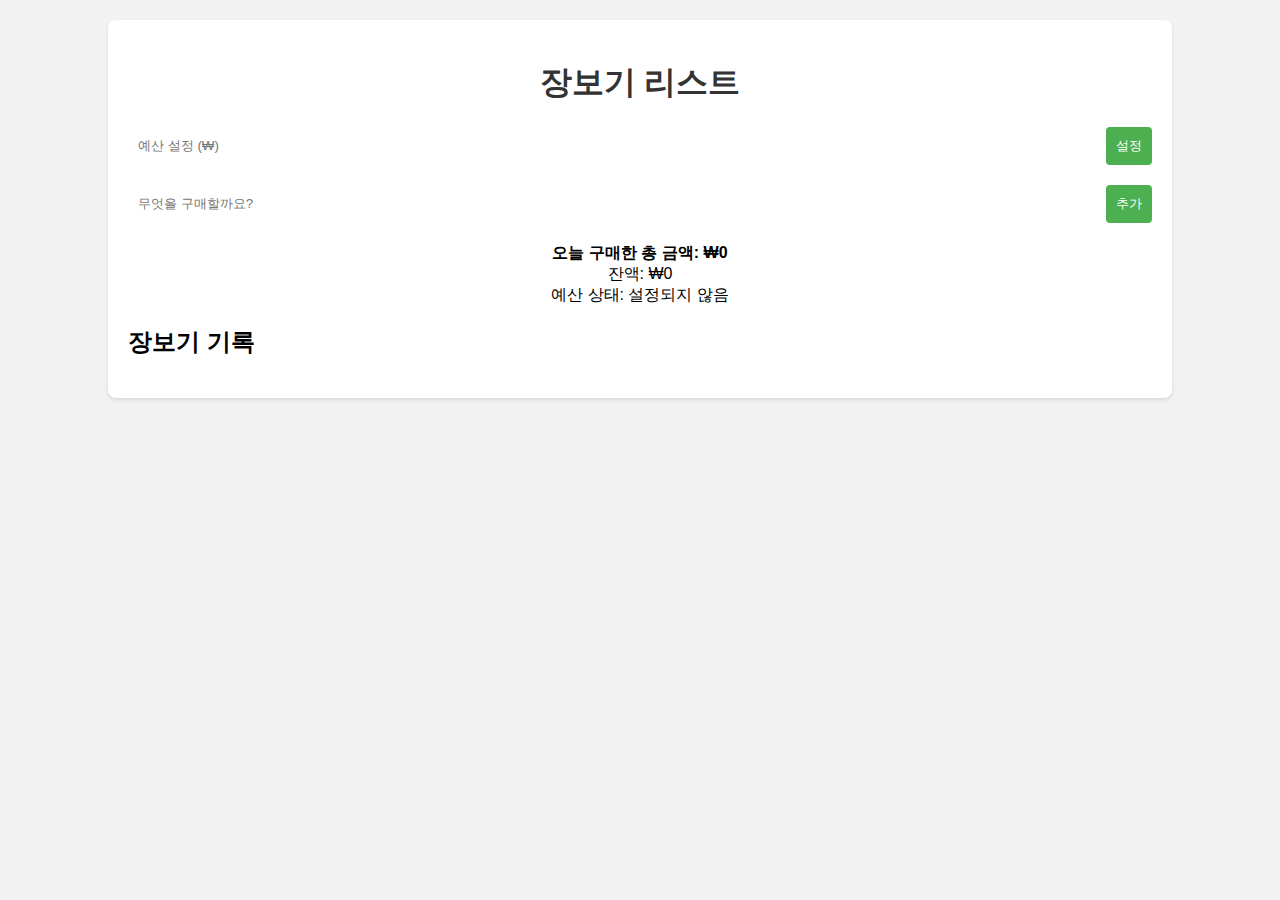
==== index.html @ 612bab39 "Add files via upload" ====
<!DOCTYPE html>
<html lang="ko">
<head>
    <meta charset="UTF-8">
    <meta name="viewport" content="width=device-width, initial-scale=1.0">
    <title>장보기 리스트</title>
    <link rel="stylesheet" href="styles.css">
</head>
<body>
    <div class="container">
        <h1>장보기 리스트</h1>
        <div id="budgetSection">
            <input type="text" id="budgetInput" placeholder="예산 설정 (₩)" oninput="formatCurrency(this)">
            <button onclick="setBudget()">설정</button>
        </div>
        <div id="addItemSection">
            <input type="text" id="itemNameInput" placeholder="무엇을 구매할까요?">
            <button onclick="addItem()">추가</button>
        </div>
        <ul id="itemList"></ul>
        <div id="totalAmountContainer">
            <div id="totalAmount">오늘 구매한 총 금액: ₩0</div>
            <div id="remainingBudget">잔액: ₩0</div>
            <div id="budgetStatus">예산 상태: 설정되지 않음</div>
            <div id="date"></div>
        </div>
        <div id="historySection">
            <h2>장보기 기록</h2>
            <ul id="historyList"></ul>
        </div>
    </div>
    <script src="script.js"></script>
</body>
</html>
---- styles.css ----
#budgetSection {
    display: flex;
    margin-bottom: 20px;
}

#budgetInput,
button {
    padding: 10px;
    border: none;
    border-radius: 4px;
}

#budgetInput {
    flex: 1;
    margin-right: 10px;
}

button {
    background-color: #4caf50;
    color: #fff;
    cursor: pointer;
}

/* 기존 CSS 코드 */

body {
    font-family: Arial, sans-serif;
    background-color: #f2f2f2;
    margin: 0;
    padding: 0;
}

.container {
    max-width: 80%;
    margin: 20px auto; /* 페이지의 수직 중앙 정렬 */
    background-color: #fff;
    padding: 20px;
    border-radius: 8px;
    box-shadow: 0 2px 4px rgba(0, 0, 0, 0.1);
}

h1 {
    text-align: center;
    color: #333;
}

#addItemSection {
    display: flex;
    margin-bottom: 20px;
}

input[type="text"],
button {
    padding: 10px;
    border: none;
    border-radius: 4px;
}

input[type="text"] {
    flex: 1;
    margin-right: 10px;
}

button {
    background-color: #4caf50;
    color: #fff;
    cursor: pointer;
}

ul {
    list-style-type: none;
    padding: 0;
}

li {
    margin-bottom: 10px;
    padding: 10px;
    background-color: #f9f9f9;
    border-radius: 4px;
    display: flex;
    justify-content: space-between;
}

.deleteButton {
    background-color: #f44336;
    color: #fff;
    border: none;
    border-radius: 4px;
    padding: 5px 10px;
    cursor: pointer;
}

#totalAmountContainer {
    display: flex;
    flex-direction: column; /* 결과를 수직으로 배열 */
    align-items: center; /* 결과를 수평으로 중앙으로 정렬 */
}

#totalAmount {
    font-weight: bold;
}

#date {
    font-style: italic;
}
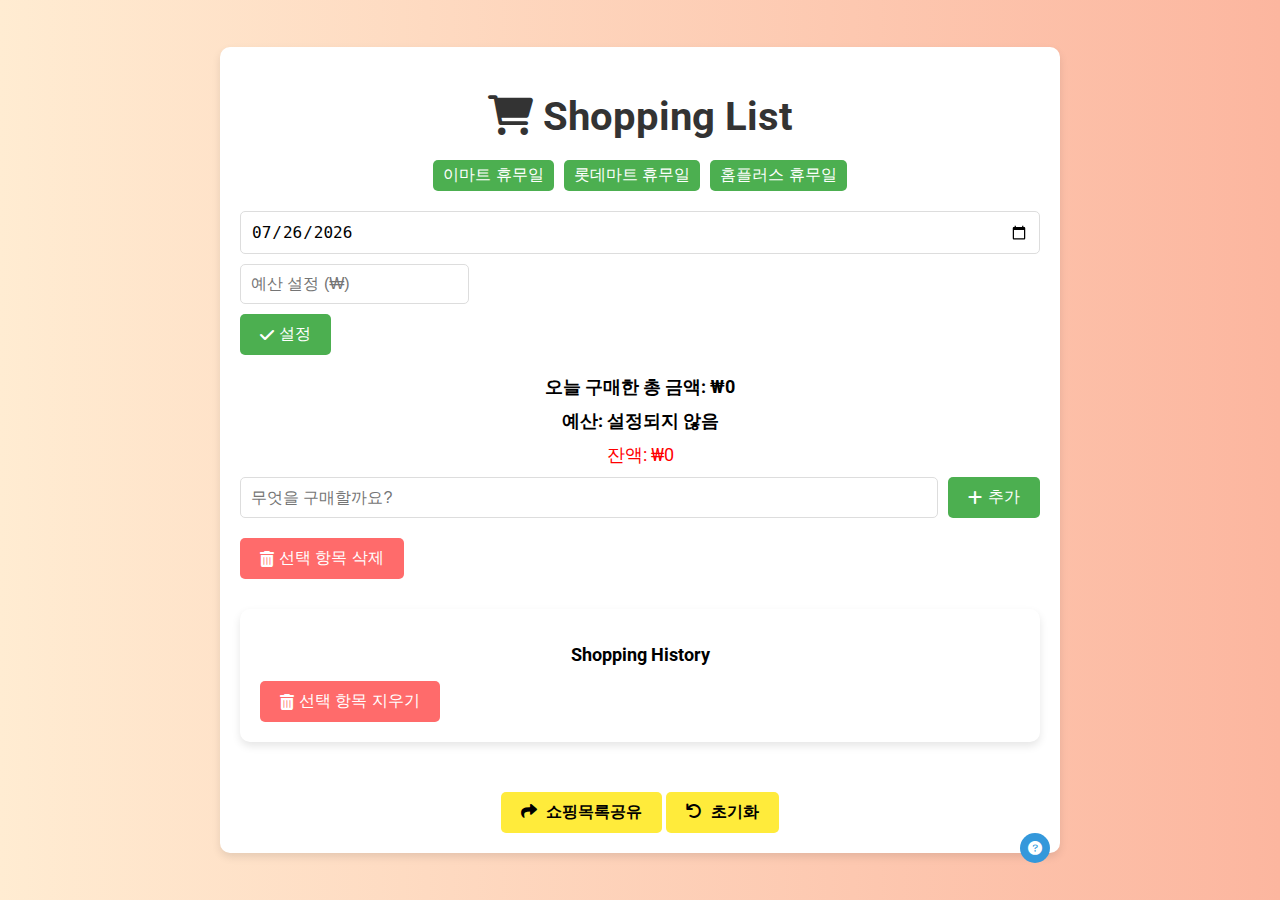
==== commit cc131170: "Add files via upload" ====
--- a/index.html
+++ b/index.html
@@ -3,30 +3,60 @@
 <head>
     <meta charset="UTF-8">
     <meta name="viewport" content="width=device-width, initial-scale=1.0">
-    <title>장보기 리스트</title>
+    <title>Shopping List</title>
     <link rel="stylesheet" href="styles.css">
+    <link rel="stylesheet" href="https://cdnjs.cloudflare.com/ajax/libs/font-awesome/6.0.0-beta3/css/all.min.css">
+    <link rel="stylesheet" href="https://fonts.googleapis.com/css2?family=Roboto:wght@400;700&display=swap">
 </head>
 <body>
     <div class="container">
-        <h1>장보기 리스트</h1>
+        <h1><i class="fas fa-shopping-cart"></i> Shopping List</h1>
+        
+        <!-- 마트 휴무일 정보 -->
+        <div id="holidaySection">
+            <button onclick="window.open('https://search.naver.com/search.naver?query=E%EB%A7%88%ED%8A%B8+%ED%9C%B4%EB%AC%B4%EC%9D%BC', '_blank')">이마트 휴무일</button>
+            <button onclick="window.open('https://search.naver.com/search.naver?query=%EB%A1%AF%EB%8D%B0%EB%A7%88%ED%8A%B8+%ED%9C%B4%EB%AC%B4%EC%9D%BC', '_blank')">롯데마트 휴무일</button>
+            <button onclick="window.open('https://search.naver.com/search.naver?query=%ED%99%88%ED%94%8C%EB%9F%AC%EC%8A%A4+%ED%9C%B4%EB%AC%B4%EC%9D%BC', '_blank')">홈플러스 휴무일</button>
+        </div>
+
+        <button class="helpButton" onclick="location.href='help.html'"><i class="fas fa-question-circle"></i></button>
         <div id="budgetSection">
-            <input type="text" id="budgetInput" placeholder="예산 설정 (₩)" oninput="formatCurrency(this)">
-            <button onclick="setBudget()">설정</button>
+            <input type="date" id="budgetDateInput" value="">
+            <div class="dropdown">
+                <input type="text" id="budgetInput" placeholder="예산 설정 (₩)" onfocus="showDropdown()" onblur="hideDropdown()" oninput="formatCurrency(this)">
+                <div id="dropdownMenu" class="dropdown-content">
+                    <div onclick="setPresetBudget(30000)">₩30,000</div>
+                    <div onclick="setPresetBudget(50000)">₩50,000</div>
+                    <div onclick="setPresetBudget(100000)">₩100,000</div>
+                    <div onclick="setPresetBudget(150000)">₩150,000</div>
+                    <div onclick="setPresetBudget(200000)">₩200,000</div>
+                </div>
+            </div>
+            <button onclick="setBudget()"><i class="fas fa-check"></i> 설정</button>
+        </div>
+        <div id="totalAmountContainer">
+            <div id="totalAmount">오늘 구매한 총 금액: ₩0</div>
+            <div id="budgetStatus">예산: 설정되지 않음</div>
+            <div id="balanceStatus" style="color: red;">잔액: ₩0</div>
         </div>
         <div id="addItemSection">
             <input type="text" id="itemNameInput" placeholder="무엇을 구매할까요?">
-            <button onclick="addItem()">추가</button>
+            <button onclick="addItem()"><i class="fas fa-plus"></i> 추가</button>
         </div>
         <ul id="itemList"></ul>
-        <div id="totalAmountContainer">
-            <div id="totalAmount">오늘 구매한 총 금액: ₩0</div>
-            <div id="remainingBudget">잔액: ₩0</div>
-            <div id="budgetStatus">예산 상태: 설정되지 않음</div>
-            <div id="date"></div>
+        <button id="removeSelectedButton" onclick="removeSelectedItemsFromList()"><i class="fas fa-trash-alt"></i> 선택 항목 삭제</button>
+
+        <!-- Shopping History Box -->
+        <div id="historyContainer">
+            <h2>Shopping History</h2>
+            <ul id="historyList"></ul>
+            <button id="clearHistoryButton" onclick="deleteSelectedItems()"><i class="fas fa-trash-alt"></i> 선택 항목 지우기</button>
         </div>
-        <div id="historySection">
-            <h2>장보기 기록</h2>
-            <ul id="historyList"></ul>
+
+        <!-- Button Container -->
+        <div id="buttonContainer">
+            <button id="shareButton" onclick="shareHistory()"><i class="fas fa-share"></i> 쇼핑목록공유</button>
+            <button id="resetButton" onclick="resetValues()"><i class="fas fa-undo"></i> 초기화</button>
         </div>
     </div>
     <script src="script.js"></script>
--- a/styles.css
+++ b/styles.css
@@ -1,70 +1,152 @@
-#budgetSection {
-    display: flex;
+/* 기본 스타일 */
+body {
+    font-family: 'Roboto', sans-serif;
+    background: linear-gradient(to right, #ffecd2 0%, #fcb69f 100%);
+    margin: 0;
+    padding: 0;
+    display: flex;
+    justify-content: center;
+    align-items: center;
+    min-height: 100vh;
+    transition: background 0.3s;
+}
+
+.container {
+    max-width: 800px;
+    width: 90%;
+    background-color: #fff;
+    padding: 20px;
+    border-radius: 10px;
+    box-shadow: 0 4px 8px rgba(0, 0, 0, 0.1);
+    animation: fadeIn 1s ease-in-out;
+    position: relative; /* 상대 위치로 변경 */
+}
+
+/* 반응형 디자인 */
+@media (max-width: 600px) {
+    .container {
+        padding: 10px;
+    }
+
+    h1 {
+        font-size: 1.5em;
+    }
+
+    button {
+        font-size: 14px;
+        padding: 8px 16px;
+    }
+}
+
+@keyframes fadeIn {
+    from { opacity: 0; }
+    to { opacity: 1; }
+}
+
+/* 추가 스타일 */
+h1 {
+    text-align: center;
+    color: #333;
     margin-bottom: 20px;
-}
-
-#budgetInput,
+    font-size: 2.5em;
+    font-weight: 700;
+    position: relative;
+}
+
+.helpButton {
+    position: absolute;
+    right: 10px;
+    bottom: -10px;
+    background-color: #3498db;
+    color: #fff;
+    border: none;
+    border-radius: 50%;
+    padding: 10px;
+    cursor: pointer;
+    display: flex;
+    align-items: center;
+    justify-content: center;
+    transition: background-color 0.3s ease;
+    font-size: 14px;
+    width: 30px;
+    height: 30px;
+}
+
+.helpButton i {
+    margin: 0; /* 아이콘의 마진 제거 */
+}
+
+.helpButton:hover {
+    background-color: #2980b9;
+}
+
+#budgetSection, #addItemSection {
+    display: flex;
+    flex-wrap: wrap;
+    gap: 10px;
+    margin-bottom: 20px;
+}
+
+#budgetInput, #itemNameInput, #budgetDateInput {
+    flex: 1;
+    padding: 10px;
+    border: 1px solid #ddd;
+    border-radius: 5px;
+    font-size: 16px;
+}
+
+.dropdown {
+    position: relative;
+    display: inline-block;
+    width: 100%;
+}
+
+.dropdown-content {
+    display: none;
+    position: absolute;
+    background-color: #f9f9f9;
+    min-width: 100%;
+    box-shadow: 0px 8px 16px 0px rgba(0, 0, 0, 0.2);
+    z-index: 1;
+}
+
+.dropdown-content div {
+    color: black;
+    padding: 12px 16px;
+    text-decoration: none;
+    display: block;
+    cursor: pointer;
+}
+
+.dropdown-content div:hover {
+    background-color: #f1f1f1;
+}
+
+.show {
+    display: block;
+}
+
 button {
-    padding: 10px;
-    border: none;
-    border-radius: 4px;
-}
-
-#budgetInput {
-    flex: 1;
-    margin-right: 10px;
-}
-
-button {
+    flex: 0 0 auto;
+    padding: 10px 20px;
+    border: none;
+    border-radius: 5px;
     background-color: #4caf50;
     color: #fff;
-    cursor: pointer;
-}
-
-/* 기존 CSS 코드 */
-
-body {
-    font-family: Arial, sans-serif;
-    background-color: #f2f2f2;
-    margin: 0;
-    padding: 0;
-}
-
-.container {
-    max-width: 80%;
-    margin: 20px auto; /* 페이지의 수직 중앙 정렬 */
-    background-color: #fff;
-    padding: 20px;
-    border-radius: 8px;
-    box-shadow: 0 2px 4px rgba(0, 0, 0, 0.1);
-}
-
-h1 {
-    text-align: center;
-    color: #333;
-}
-
-#addItemSection {
-    display: flex;
-    margin-bottom: 20px;
-}
-
-input[type="text"],
-button {
-    padding: 10px;
-    border: none;
-    border-radius: 4px;
-}
-
-input[type="text"] {
-    flex: 1;
-    margin-right: 10px;
-}
-
-button {
-    background-color: #4caf50;
-    color: #fff;
-    cursor: pointer;
+    font-size: 16px;
+    cursor: pointer;
+    display: flex;
+    align-items: center;
+    justify-content: center;
+    transition: background-color 0.3s ease;
+}
+
+button i {
+    margin-right: 5px;
+}
+
+button:hover {
+    background-color: #45a049;
 }
 
 ul {
@@ -74,32 +156,142 @@
 
 li {
     margin-bottom: 10px;
-    padding: 10px;
+    padding: 15px;
     background-color: #f9f9f9;
-    border-radius: 4px;
+    border: 1px solid #ddd;
+    border-radius: 10px;
     display: flex;
     justify-content: space-between;
-}
-
-.deleteButton {
-    background-color: #f44336;
+    align-items: center;
+    transition: transform 0.3s ease, background-color 0.3s ease;
+}
+
+li:hover {
+    background-color: #f1f1f1;
+    transform: translateY(-5px);
+}
+
+.purchaseButton {
+    background-color: #4caf50;
     color: #fff;
     border: none;
-    border-radius: 4px;
+    border-radius: 5px;
     padding: 5px 10px;
     cursor: pointer;
-}
-
-#totalAmountContainer {
-    display: flex;
-    flex-direction: column; /* 결과를 수직으로 배열 */
-    align-items: center; /* 결과를 수평으로 중앙으로 정렬 */
-}
-
-#totalAmount {
+    display: flex;
+    align-items: center;
+    transition: background-color 0.3s ease;
+}
+
+.purchaseButton i {
+    margin-right: 5px;
+}
+
+.purchaseButton:hover {
+    background-color: #45a049;
+}
+
+#totalAmountContainer, #historyContainer {
+    margin-top: 20px;
+    text-align: center;
+}
+
+#totalAmountContainer div, #historyContainer h2 {
+    margin-bottom: 10px;
+    font-size: 18px;
+}
+
+#totalAmount, #budgetStatus, #date {
     font-weight: bold;
 }
 
-#date {
-    font-style: italic;
-}
+#historyContainer {
+    margin-top: 30px;
+    background-color: #fff;
+    padding: 20px;
+    border-radius: 10px;
+    box-shadow: 0 4px 8px rgba(0, 0, 0, 0.1);
+}
+
+#historyList li {
+    padding: 5px;
+    border-bottom: 1px solid #ddd;
+    display: flex;
+    align-items: center;
+}
+
+#historyList li:last-child {
+    border-bottom: none;
+}
+
+#historyList li input[type="checkbox"] {
+    margin-right: 10px;
+}
+
+#removeSelectedButton, #clearHistoryButton, #resetButton {
+    margin-top: 10px;
+    padding: 10px 20px;
+    background-color: #ff6b6b;
+    color: white;
+    border: none;
+    border-radius: 5px;
+    cursor: pointer;
+    transition: background-color 0.3s ease;
+}
+
+#removeSelectedButton i, #clearHistoryButton i, #resetButton i {
+    margin-right: 5px;
+}
+
+#removeSelectedButton:hover, #clearHistoryButton:hover, #resetButton:hover {
+    background-color: #ff4c4c;
+}
+
+#buttonContainer {
+    text-align: center;
+    margin-top: 40px;
+}
+
+#shareButton, #resetButton {
+    margin-top: 10px;
+    padding: 10px 20px;
+    background-color: #FFEB3B; /* 카카오톡 색상 */
+    color: black;
+    border: none;
+    border-radius: 5px;
+    cursor: pointer;
+    font-weight: bold; /* 글씨를 굵게 */
+    transition: background-color 0.3s ease;
+    display: inline-block; /* 중앙 정렬 */
+}
+
+#shareButton i, #resetButton i {
+    margin-right: 5px;
+}
+
+#shareButton:hover, #resetButton:hover {
+    background-color: #FFDD00;
+}
+
+/* 마트 휴무일 섹션 */
+#holidaySection {
+    text-align: center;
+    margin-bottom: 20px; /* 상단에 위치할 때 공간 확보 */
+    display: flex;
+    justify-content: center;
+    gap: 10px; /* 버튼 사이 간격 */
+}
+
+#holidaySection button {
+    background-color: #4caf50;
+    color: white;
+    border: none;
+    border-radius: 5px;
+    padding: 5px 10px; /* 버튼 크기를 작게 */
+    cursor: pointer;
+    transition: background-color 0.3s ease;
+}
+
+#holidaySection button:hover {
+    background-color: #45a049;
+}
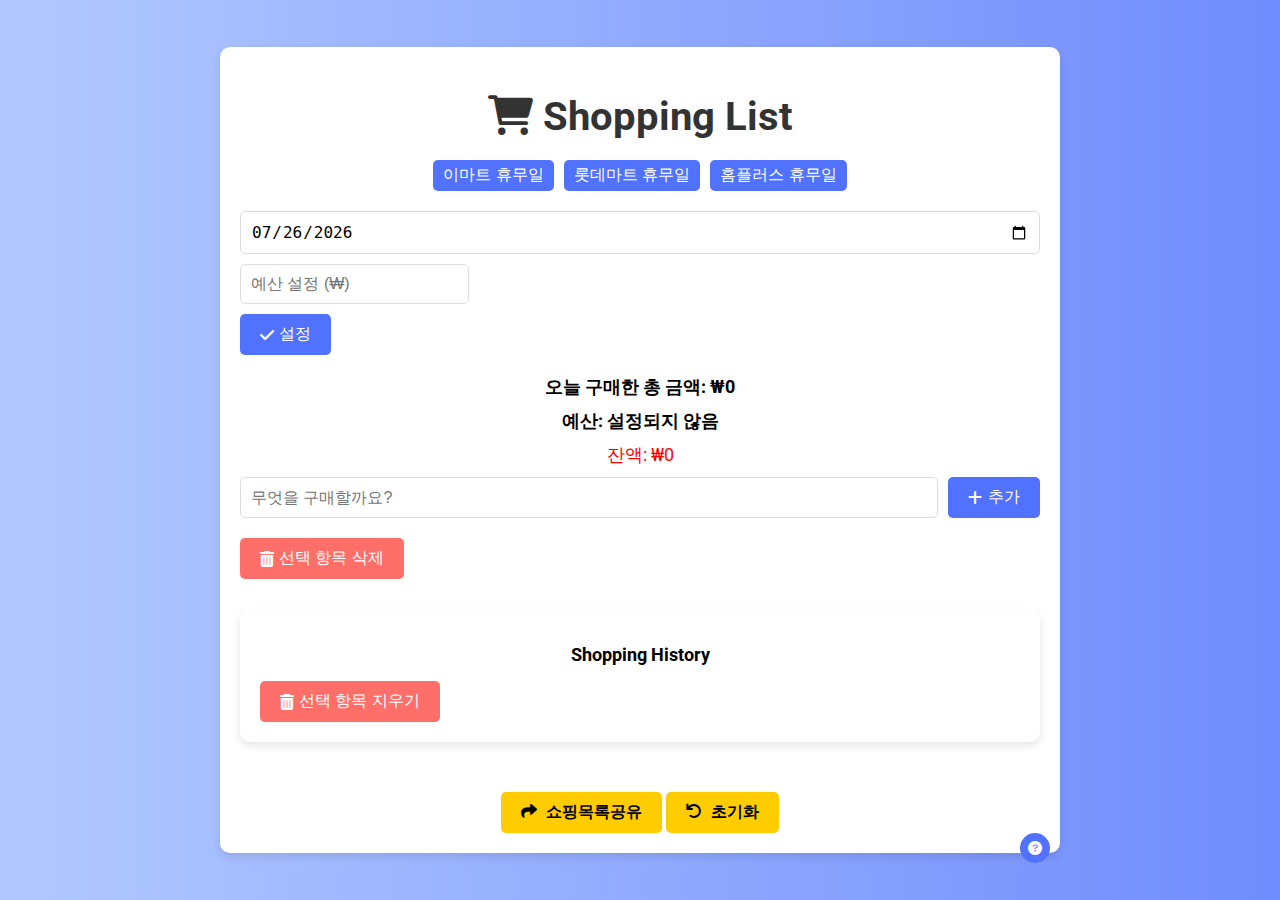
==== commit 836b416b: "Add files via upload" ====
--- a/index.html
+++ b/index.html
@@ -14,9 +14,9 @@
         
         <!-- 마트 휴무일 정보 -->
         <div id="holidaySection">
-            <button onclick="window.open('https://search.naver.com/search.naver?query=E%EB%A7%88%ED%8A%B8+%ED%9C%B4%EB%AC%B4%EC%9D%BC', '_blank')">이마트 휴무일</button>
-            <button onclick="window.open('https://search.naver.com/search.naver?query=%EB%A1%AF%EB%8D%B0%EB%A7%88%ED%8A%B8+%ED%9C%B4%EB%AC%B4%EC%9D%BC', '_blank')">롯데마트 휴무일</button>
-            <button onclick="window.open('https://search.naver.com/search.naver?query=%ED%99%88%ED%94%8C%EB%9F%AC%EC%8A%A4+%ED%9C%B4%EB%AC%B4%EC%9D%BC', '_blank')">홈플러스 휴무일</button>
+            <button class="emart-button" onclick="window.open('https://search.naver.com/search.naver?query=E%EB%A7%88%ED%8A%B8+%ED%9C%B4%EB%AC%B4%EC%9D%BC', '_blank')">이마트 휴무일</button>
+            <button class="lotte-button" onclick="window.open('https://search.naver.com/search.naver?query=%EB%A1%AF%EB%8D%B0%EB%A7%88%ED%8A%B8+%ED%9C%B4%EB%AC%B4%EC%9D%BC', '_blank')">롯데마트 휴무일</button>
+            <button class="homeplus-button" onclick="window.open('https://search.naver.com/search.naver?query=%ED%99%88%ED%94%8C%EB%9F%AC%EC%8A%A4+%ED%9C%B4%EB%AC%B4%EC%9D%BC', '_blank')">홈플러스 휴무일</button>
         </div>
 
         <button class="helpButton" onclick="location.href='help.html'"><i class="fas fa-question-circle"></i></button>
--- a/styles.css
+++ b/styles.css
@@ -1,7 +1,7 @@
 /* 기본 스타일 */
 body {
     font-family: 'Roboto', sans-serif;
-    background: linear-gradient(to right, #ffecd2 0%, #fcb69f 100%);
+    background: linear-gradient(to right, #b2c9ff 0%, #708cfc 100%);
     margin: 0;
     padding: 0;
     display: flex;
@@ -57,7 +57,7 @@
     position: absolute;
     right: 10px;
     bottom: -10px;
-    background-color: #3498db;
+    background-color: #5072ff;
     color: #fff;
     border: none;
     border-radius: 50%;
@@ -77,7 +77,7 @@
 }
 
 .helpButton:hover {
-    background-color: #2980b9;
+    background-color: #304bff;
 }
 
 #budgetSection, #addItemSection {
@@ -131,7 +131,7 @@
     padding: 10px 20px;
     border: none;
     border-radius: 5px;
-    background-color: #4caf50;
+    background-color: #5072ff;
     color: #fff;
     font-size: 16px;
     cursor: pointer;
@@ -146,7 +146,7 @@
 }
 
 button:hover {
-    background-color: #45a049;
+    background-color: #304bff;
 }
 
 ul {
@@ -172,7 +172,7 @@
 }
 
 .purchaseButton {
-    background-color: #4caf50;
+    background-color: #7a9dff;
     color: #fff;
     border: none;
     border-radius: 5px;
@@ -188,7 +188,7 @@
 }
 
 .purchaseButton:hover {
-    background-color: #45a049;
+    background-color: #5072ff;
 }
 
 #totalAmountContainer, #historyContainer {
@@ -231,7 +231,7 @@
 #removeSelectedButton, #clearHistoryButton, #resetButton {
     margin-top: 10px;
     padding: 10px 20px;
-    background-color: #ff6b6b;
+    background-color: #ff6f69; /* 빨강 톤 */
     color: white;
     border: none;
     border-radius: 5px;
@@ -244,7 +244,7 @@
 }
 
 #removeSelectedButton:hover, #clearHistoryButton:hover, #resetButton:hover {
-    background-color: #ff4c4c;
+    background-color: #ff3b30;
 }
 
 #buttonContainer {
@@ -255,7 +255,7 @@
 #shareButton, #resetButton {
     margin-top: 10px;
     padding: 10px 20px;
-    background-color: #FFEB3B; /* 카카오톡 색상 */
+    background-color: #ffcc00; /* 노랑 톤 */
     color: black;
     border: none;
     border-radius: 5px;
@@ -270,7 +270,7 @@
 }
 
 #shareButton:hover, #resetButton:hover {
-    background-color: #FFDD00;
+    background-color: #ffb300;
 }
 
 /* 마트 휴무일 섹션 */
@@ -283,7 +283,6 @@
 }
 
 #holidaySection button {
-    background-color: #4caf50;
     color: white;
     border: none;
     border-radius: 5px;
@@ -292,6 +291,26 @@
     transition: background-color 0.3s ease;
 }
 
-#holidaySection button:hover {
-    background-color: #45a049;
-}
+.emart-button {
+    background-color: #5072ff; /* 남색의 파스텔 톤 */
+}
+
+.emart-button:hover {
+    background-color: #304bff;
+}
+
+.lotte-button {
+    background-color: #5072ff; /* 남색의 파스텔 톤 */
+}
+
+.lotte-button:hover {
+    background-color: #304bff;
+}
+
+.homeplus-button {
+    background-color: #5072ff; /* 남색의 파스텔 톤 */
+}
+
+.homeplus-button:hover {
+    background-color: #304bff;
+}
